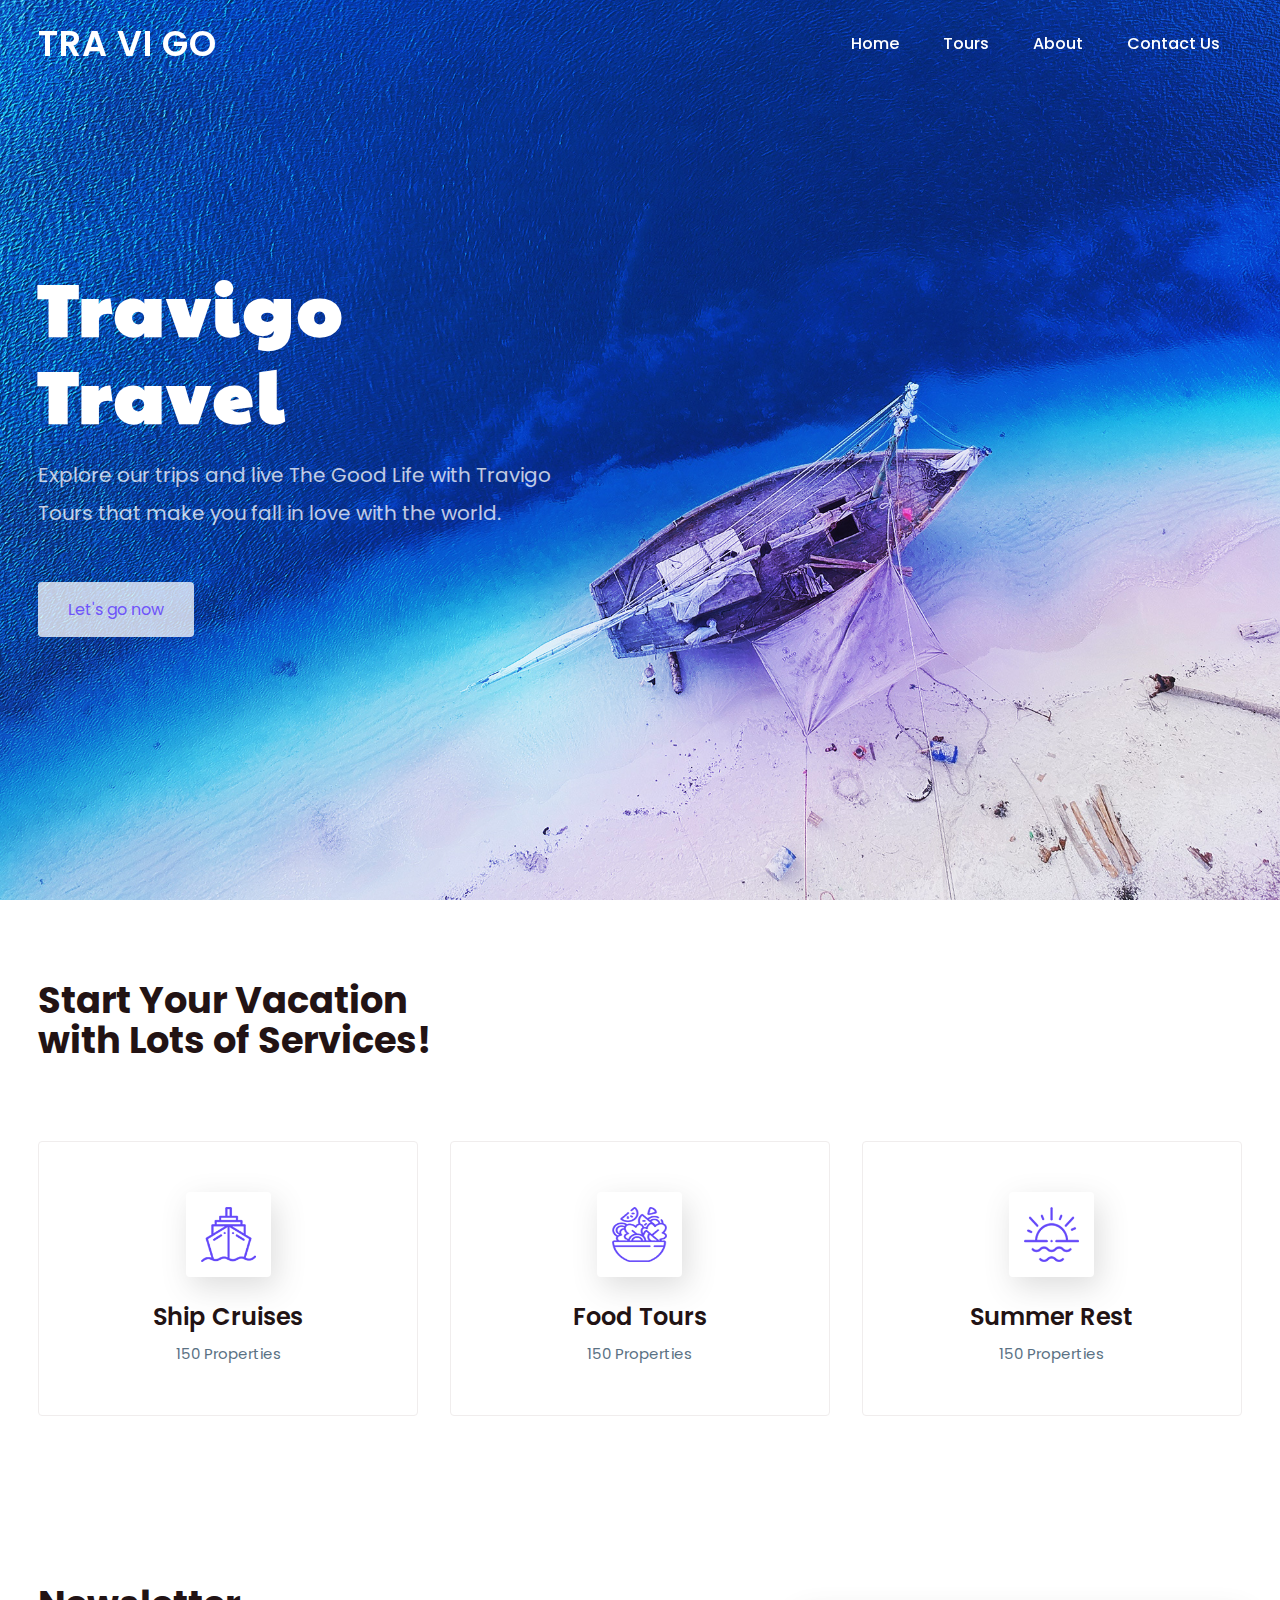
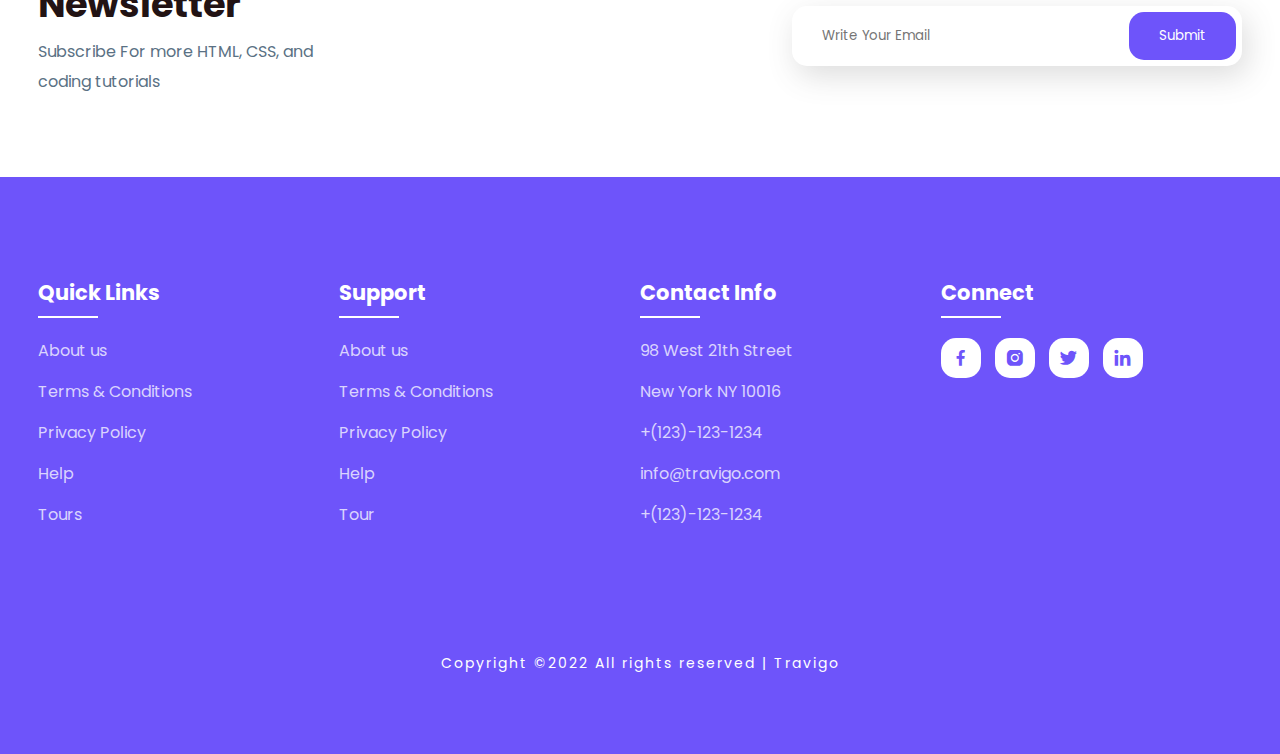
==== index.html @ cbbe4259 "addfile" ====
<!DOCTYPE html>
<html>
<head>
	<meta charset="utf-8">
	<meta name="viewport" content="width=device-width, initial-scale=1">
	<title>Travigo - Travel for everyone</title>
	<link rel="stylesheet" type="text/css" href="css/style.css">

	<link rel="stylesheet"
  href="https://unpkg.com/boxicons@latest/css/boxicons.min.css">

  <link rel="preconnect" href="https://fonts.googleapis.com">
  <link rel="preconnect" href="https://fonts.gstatic.com" crossorigin>
  <link href="https://fonts.googleapis.com/css2?family=Paytone+One&family=Poppins:wght@100;200;300;400;500;600;700;800;900&display=swap" rel="stylesheet">

</head>
<body>
	<!--header--->
	<header>
		<a href="index.html"  class="logo">TRA VI GO</a>
		<div class="bx bx-menu" id="menu-icon"></div>

		<ul class="navbar">
			<li><a href="index.html">Home</a></li>
			<li><a href="tours.html">Tours</a></li>
			<li><a href="about.html">About</a></li>
			<li><a href="contactUs.html">Contact Us</a></li>
		</ul>
	</header>

	<!--Home section--->
	<section class="home" id="home">
		<div class="home-text">
			<h1>Travigo <br> Travel</h1>
			<p>Explore our trips and live The Good Life with Travigo <br> Tours that make you fall in love with the world.</p>
			<a href="#" class="home-btn">Let's go now</a>
		</div>
	</section>

	<!--container--->
	<section class="container">
		<div class="text">
			<h2>Start Your Vacation <br> with Lots of Services!</h2>
		</div>

		<div class="row-items">
			<div class="container-box">
				<div class="container-img">
					<img src="img/trip1.png">
				</div>
				<h4>Ship Cruises</h4>
				<p>150 Properties</p>
			</div>

			<div class="container-box">
				<div class="container-img">
					<img src="img/trip2.png">
				</div>
				<h4>Food Tours</h4>
				<p>150 Properties</p>
			</div>

			<div class="container-box">
				<div class="container-img">
					<img src="img/trip3.png">
				</div>
				<h4>Summer Rest</h4>
				<p>150 Properties</p>
			</div>

		</div>
	</section>

	<!--Newsletter--->
	<section class="newsletter">
		<div class="news-text">
			<h2>Newsletter</h2>
			<p>Subscribe For more HTML, CSS, and <br> coding tutorials</p>
		</div>

		<div class="send">
			<form>
				<input type="email" placeholder="Write Your Email" required>
				<input type="submit" value="Submit">
			</form>
		</div>
	</section>

	<!--footer--->
	<section id="contact">
		<div class="footer">
			<div class="main">
				<div class="list">
					<h4>Quick Links</h4>
					<ul>
						<li><a href="#">About us</a></li>
						<li><a href="#">Terms & Conditions</a></li>
						<li><a href="#">Privacy Policy</a></li>
						<li><a href="#">Help</a></li>
						<li><a href="#">Tours</a></li>
					</ul>
				</div>

				<div class="list">
					<h4>Support</h4>
					<ul>
						<li><a href="#">About us</a></li>
						<li><a href="#">Terms & Conditions</a></li>
						<li><a href="#">Privacy Policy</a></li>
						<li><a href="#">Help</a></li>
						<li><a href="#">Tour</a></li>
					</ul>
				</div>

				<div class="list">
					<h4>Contact Info</h4>
					<ul>
						<li><a href="#">98 West 21th Street</a></li>
						<li><a href="#">New York NY 10016</a></li>
						<li><a href="#">+(123)-123-1234</a></li>
						<li><a href="#">info@travigo.com</a></li>
						<li><a href="#">+(123)-123-1234</a></li>
					</ul>
				</div>

				<div class="list">
					<h4>Connect</h4>
					<div class="social">
						<a href="#"><i class='bx bxl-facebook' ></i></a>
						<a href="#"><i class='bx bxl-instagram-alt' ></i></a>
						<a href="#"><i class='bx bxl-twitter' ></i></a>
						<a href="#"><i class='bx bxl-linkedin' ></i></a>
					</div>
				</div>
			</div>
		</div>

		<div class="end-text">
			<p>Copyright ©2022 All rights reserved | Travigo</p>
		</div>
	</section>

	<!--link to js--->
	<script type="text/javascript" src="js/script.js"></script>

</body>
</html>
---- css/style.css ----
*{
	padding: 0;
	margin: 0;
	box-sizing: border-box;
	font-family: 'Poppins', sans-serif;
	text-decoration: none;
	list-style: none;
	scroll-behavior: smooth;
}
:root{
	--bg-color: #fff;
	--text-color: #221314;
	--second-color: #5a7184;
	--main-color: #6e54fa;
	--big-font: 6rem;
	--h2-font: 3rem;
	--p-font: 1.1rem;
}
body{
	background: var(--bg-color);
	color: var(--text-color);
}

header{
	position: fixed;
	top: 0;
	right: 0;
	width: 100%;
	z-index: 1000;
	display: flex;
	align-items: center;
	justify-content: space-between;
	background: transparent;
	padding: 30px 18%;
	transition: ease .40s;
}
.logo{
	font-size: 35px;
	font-weight: 600;
	letter-spacing: 1px;
	color: var(--bg-color);
}
.navbar{
	display: flex;
}
.navbar a{
	color: var(--bg-color);
	font-size: var(--p-font);
	font-weight: 500;
	padding: 10px 22px;
	border-radius: 4px;
	transition: ease .40s;
}
.navbar a:hover{
	background: var(--bg-color);
	color: var(--text-color);
	box-shadow: 5px 10px 30px rgb(85 85 85 / 20%);
	border-radius: 4px;
}
#menu-icon{
	color: var(--bg-color);
	font-size: 35px;
	z-index: 10001;
	cursor: pointer;
	display: none;
}

section{
	padding: 80px 18%;
}
.home{
	position: relative;
	width: 100%;
	height: 100vh;
	background: url(../img/background.jpg);
	background-size: cover;
	background-position: center;
	display: grid;
	grid-template-columns: repeat(1, 1fr);
	align-items: center;
}
.home-text h1{
	font-size: var(--big-font);
	line-height: 1.2;
	color: var(--bg-color);
	font-family: 'Paytone One', sans-serif;
	letter-spacing: 4px;
	margin-bottom: 20px;
}
.home-text p{
	color: #ffffffbf;
	font-size: 20px;
	font-weight: 400;
	line-height: 38px;
	margin-bottom: 50px;
}
.home-btn{
	display: inline-block;
	font-size: 16px;
	padding: 15px 30px;
	background: #ffffffbf;
	color: var(--main-color);
	border-radius: 4px;
	transition: ease .40s;
}
.home-btn:hover{
	background: var(--bg-color);
	transform: scale(1.1);
}
header.sticky{
	background: var(--bg-color);
	padding-top:0%;
	padding-bottom: 0%;
	box-shadow: rgba(33,35,38, 0.1) 0px 10px 10px -10px;
}
.sticky .logo{
	color: var(--text-color);
}
.sticky .navbar a{
	color: var(--text-color);
} 

.text h2{
	font-size: var(--h2-font);
	line-height: 1.1;
}
.row-items{
	display: grid;
	grid-template-columns: repeat(auto-fit, minmax(250px, auto));
	grid-gap: 2rem;
	align-items: center;
	text-align: center;
	margin-top: 5rem;
}
.container-box{
	background: var(--bg-color);
	border: 1px solid #f0eded;
	padding: 50px 10px;
	border-radius: 4px;
	transition: all 1s ease 0s;
	cursor: pointer;
}
.container-img img{
	height: 85px;
	width: 85px;
	padding: 15px;
	background: var(--bg-color);
	box-shadow: 5px 10px 30px rgb(85 85 85 / 20%);
	border-radius: 4px;
	margin-bottom: 15px;
	cursor: pointer;
}
.container-img-b img{
	width: 100%;
	background: var(--bg-color);
	box-shadow: 5px 10px 30px rgb(85 85 85 / 20%);
	border-radius: 4px;
	margin-bottom: 15px;
	cursor: pointer;
}
.container-box h4{
	font-size: 24px;
	font-weight: 600;
	margin-bottom: 8px;
}
.container-box p{
	font-size: 15px;
	color: var(--second-color);
}
.container-box:hover{
	box-shadow: 5px 30px 56.1276px rgb(55 55 55 / 12%);
	border: 1px solid transparent;
	transform: translateY(-3px);
}

.title{
	text-align: center;
}
.title h2{
	font-size: var(--h2-font);
	line-height: 1.2;
}
.package-content{
	display: grid;
	grid-template-columns: repeat(auto-fit, minmax(200px, auto));
	grid-gap: 2rem;
	align-items: center;
	margin-top: 5rem;
}
.thum{
	position: relative;
	transition: all .3s cubic-bezier(.445,.05,.55,.95);
	will-change: filter;
	cursor: pointer;
}
.thum img{
	width: 100%;
	height: auto;
}
.thum h3{
	position: absolute;
	font-size: 30px;
	font-weight: 600;
	text-align: right;
	color: var(--bg-color);
	top: 36px;
	right: 40px;
}
.dest-content{
	display: flex;
	flex-wrap: wrap;
	align-items: center;
	justify-content: space-between;
	padding-top: 24px;
}
.stars i{
	color: var(--main-color);
	font-size: 20px;
}
.location h4{
	font-size: 24px;
	font-weight: 600;
	margin-bottom: 8px;
}
.location p{
	font-size: 15px;
	color: var(--second-color);
}
.thum:hover{
	filter: brightness(100%) hue-rotate(45deg);
	transform: scale(1.04);
}

.destination-content{
	display: grid;
	grid-template-columns: repeat(auto-fit, minmax(340px, auto));
	grid-gap: 2rem;
	align-items: center;
	margin-top: 5rem;
}
.col-content, .blog-content{
	position: relative;
}
.col-content img, .blog-content img{
	width: 100%;
	height: 500px;
	object-fit: cover;
	border-radius: 15px;
	filter: brightness(80%);
	transition: all .3s cubic-bezier(.495,.05,.55,.95);
	will-change: filter;
}
.col-content h5{
	position: absolute;
	font-size: 22px;
	font-weight: 500;
	color: var(--bg-color);
	left: 15px;
	bottom: 60px;
}
.blog-content h5{
	position: absolute;
	font-size: 22px;
	font-weight: 500;
	color: var(--bg-color);
	left: 15px;
	bottom: 100px;
}
.col-content p, .blog-content p{
	position: absolute;
	font-size: 15px;
	color: var(--bg-color);
	left: 15px;
	bottom: 30px;
	letter-spacing: 2px;
}
.col-content img:hover{
	filter: brightness(100%) hue-rotate(45deg);
	transform: scale(1.04);
	cursor: pointer;
}
.blog-content img:hover{
	-webkit-filter: brightness(30%);
    -webkit-transition: all 1s ease;
    -moz-transition: all 1s ease;
    -o-transition: all 1s ease;
    -ms-transition: all 1s ease;
    transition: all 1s ease;
	cursor: pointer;
}

.newsletter{
	display: flex;
	flex-wrap: wrap;
	align-items: center;
	justify-content: space-between;
	grid-gap: 3rem;
}
.news-text h2{
	font-size: var(--h2-font);
	margin-bottom: 5px;
}
.news-text p{
	font-size: var(--p-font);
	color: var(--second-color);
	line-height: 30px;
}
.newsletter form{
	max-width: 100%;
	width: 450px;
	position: relative;
}
.newsletter form input:first-child{
	display: inline-block;
	width: 100%;
	padding: 20px 150px 20px 30px;
	box-shadow: 5px 10px 30px rgb(85 85 85 / 20%);
	outline: none;
	border: none;
	border-radius: 15px;
}
.newsletter form input:last-child{
	display: inline-block;
	position: absolute;
	outline: none;
	border: none;
	padding: 14px 30px;
	border-radius: 15px;
	background: var(--main-color);
	color: var(--bg-color);
	top: 6px;
	right: 6px;
	cursor: pointer;
}

#contact{
	background: var(--main-color);
}
.main{
	display: flex;
	flex-wrap: wrap;
}
.footer{
	padding: 20px 0;
}
.list{
	width: 25%;
}
.list h4{
	font-size: 21px;
	color: var(--bg-color);
	margin-bottom: 30px;
	position: relative;
}
.list h4::before{
	content: "";
	position: absolute;
	height: 2px;
	width: 60px;
	left: 0;
	bottom: -10px;
	background: var(--bg-color);
}
.list ul li:not(last-child) {
	margin-bottom: 16px;
}
.list ul li a{
	color: #ffffffbf;
	font-size: var(--p-font);
	display: block;
	transition: .3s;
}
.list ul li a:hover{
	color: var(--bg-color);
	transform: translateX(14px);
}
.list .social a{
	height: 40px;
	width: 40px;
	background: var(--bg-color);
	color: var(--main-color);
	display: inline-flex;
	align-items: center;
	justify-content: center;
	font-size: 21px;
	border-radius: 15px;
	transition: .3s;
	margin-right: 10px;
}
.list .social a:hover{
	transform: scale(1.1);
}
.end-text{
	text-align: center;
	padding-top: 90px;
}
.end-text p{
	color: var(--bg-color);
	font-size: 14px;
	letter-spacing: 2px;
}

@media (max-width: 1400px){
	header{
		padding: 17px 3%;
		transition: .2s;
	}
	header.sticky{
		padding: 10px 3%;
		transition: .2s;
	}
	section{
		padding: 80px 3%;
		transition: .2s;
	}
	:root{
		--big-font: 4.5rem;
	  --h2-font: 2.3rem;
	  --p-font: 1rem;
	  transition: .2s;
	}
}

@media (max-width: 1040px){
	#menu-icon{
		display: block;
	}
	.stick #menu-icon{
		color: var(--text-color);
	}
	.home{
		height: 88vh;
	}
	.navbar{
		position: absolute;
		top: 0;
		right: -100%;
		width: 270px;
		height: 120vh;
		background: #1067cc;
		display: flex;
		flex-direction: column;
		align-items: center;
		padding: 150px 30px;
		transition: 0.5s all;
	}
	.navbar a{
		display: block;
		margin: 1.2rem 0;
	}
	.sticky .navbar a{
		color: var(--bg-color);
	}
	.navbar a:hover{
		color: var(--text-color);
	}
	.open{
		right: 0;
	}
	.list{
		width: 50%;
		margin-bottom: 12px;
	}
}

@media (max-width: 575px){
	.list{
		width: 100%;
	}
	.newsletter form{
		width: 350px;
	}
	:root{
		--big-font: 3.8rem;
	  --h2-font: 1.8rem;
	  transition: .2s;
	}
	.text{
		text-align: center;
	}
	.home{
		height: 85vh;
		transition: .2s;
	}
}
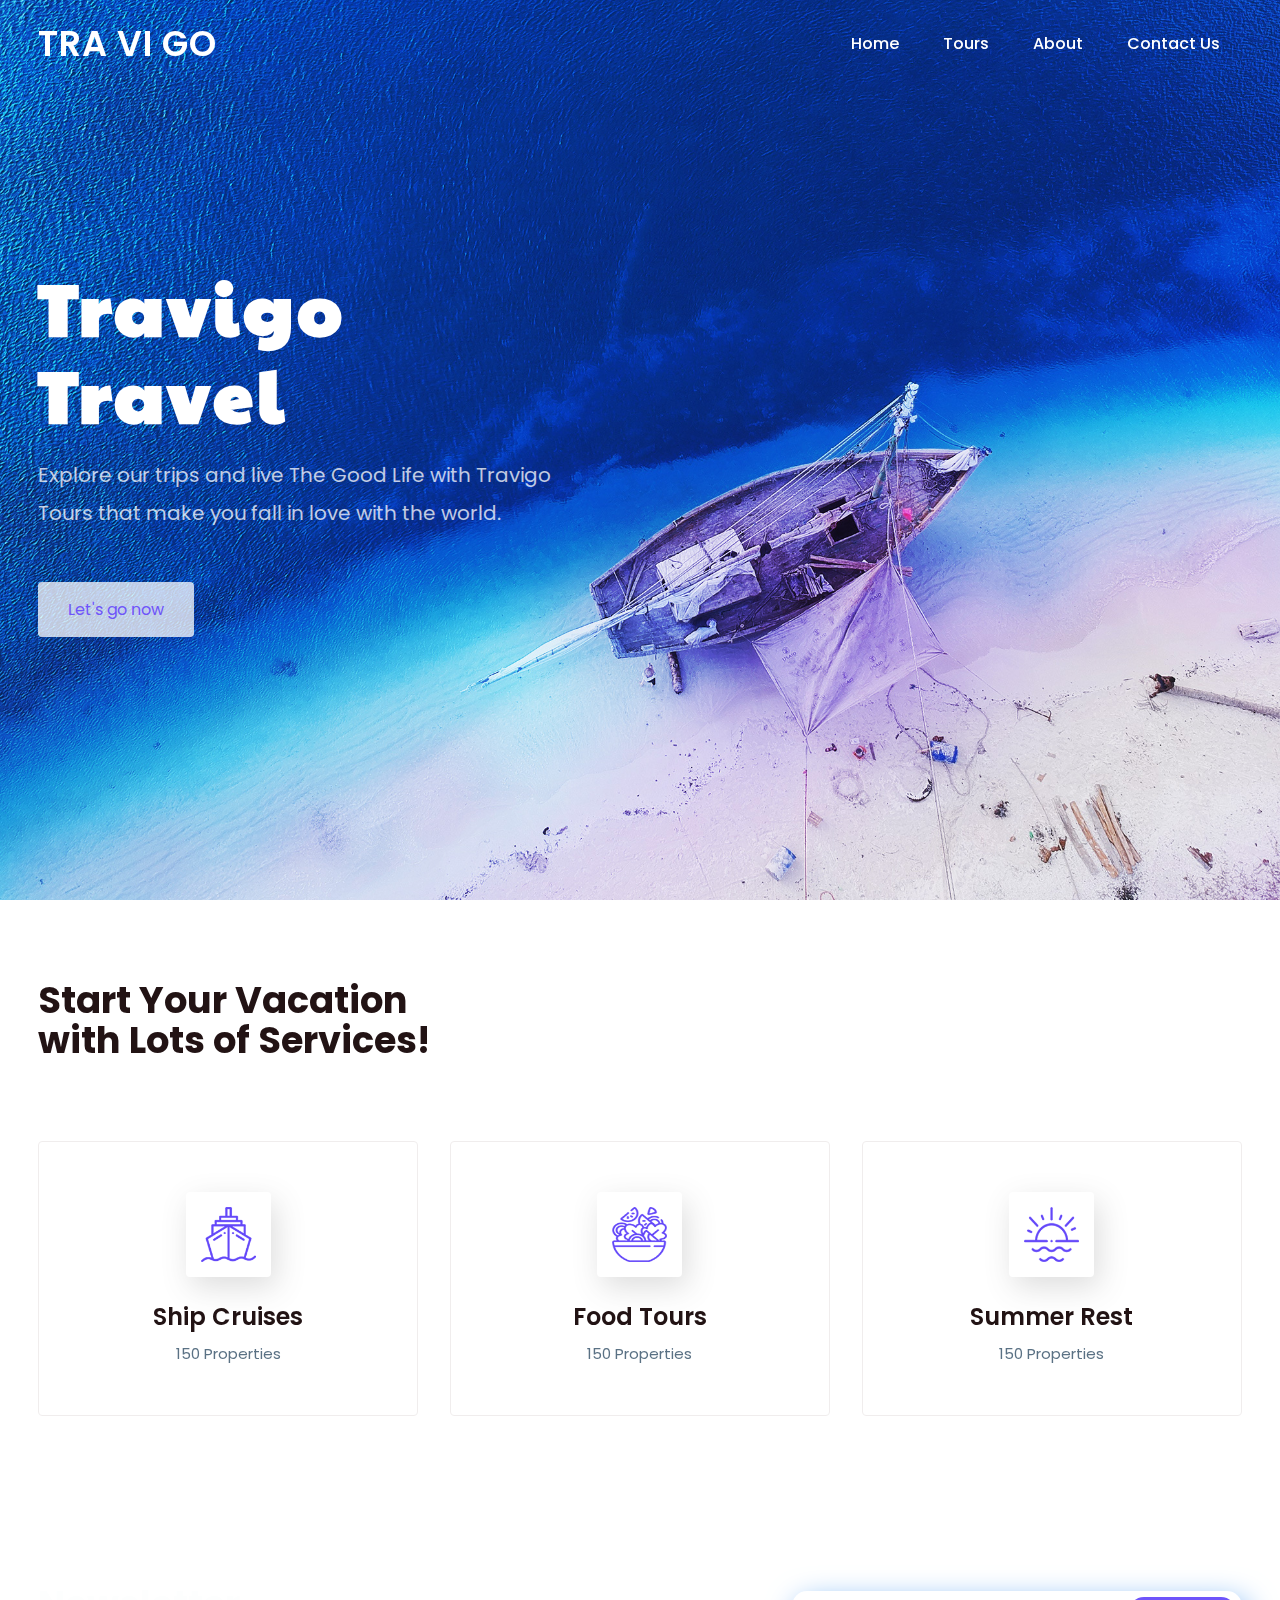
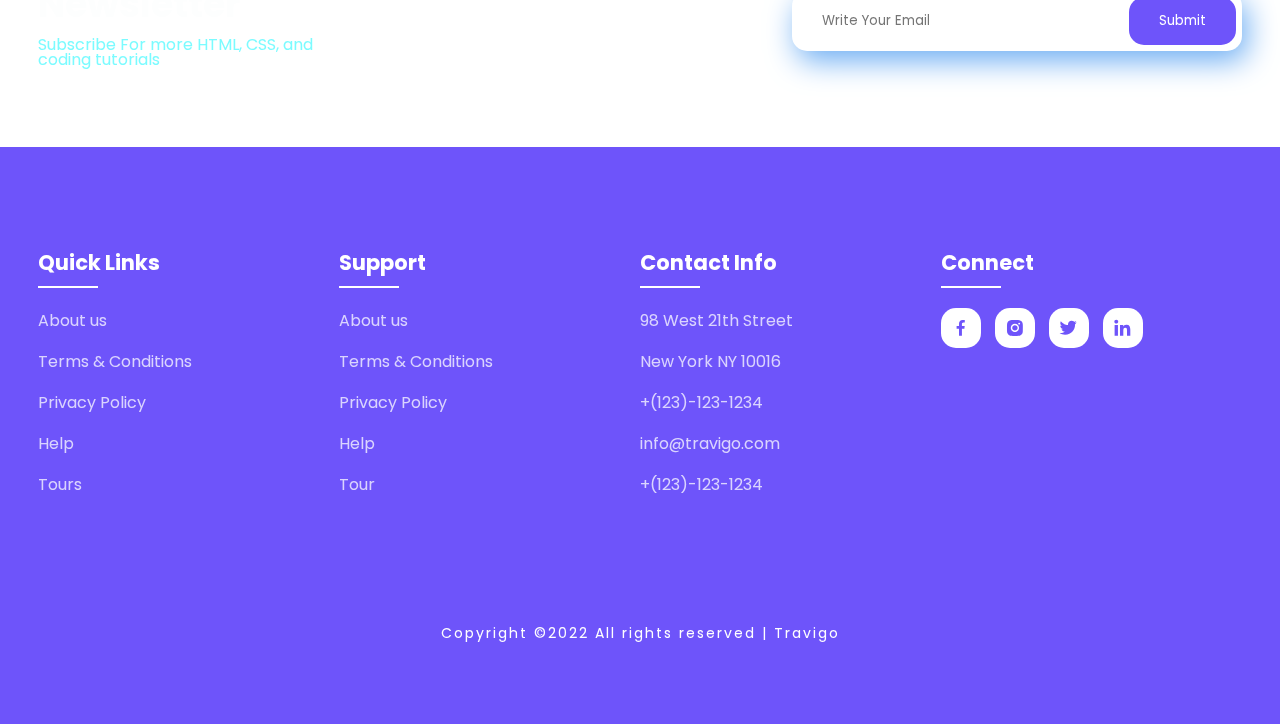
==== commit 33614b65: "add fill" ====
--- a/index.html
+++ b/index.html
@@ -13,9 +13,16 @@
   <link rel="preconnect" href="https://fonts.googleapis.com">
   <link rel="preconnect" href="https://fonts.gstatic.com" crossorigin>
   <link href="https://fonts.googleapis.com/css2?family=Paytone+One&family=Poppins:wght@100;200;300;400;500;600;700;800;900&display=swap" rel="stylesheet">
+  <link rel="icon" href="img/_c70900bf-9fd4-4765-8ed0-c509ddc8f540.jpg">
+
 
 </head>
 <body>
+	<video id="background-video" autoplay loop muted>
+
+		<source src="https://assets.codepen.io/6093409/river.mp4" type="video/mp4">
+		
+		</video>
 	<!--header--->
 	<header>
 		<a href="index.html"  class="logo">TRA VI GO</a>
@@ -36,6 +43,7 @@
 			<p>Explore our trips and live The Good Life with Travigo <br> Tours that make you fall in love with the world.</p>
 			<a href="#" class="home-btn">Let's go now</a>
 		</div>
+		
 	</section>
 
 	<!--container--->
@@ -94,22 +102,22 @@
 				<div class="list">
 					<h4>Quick Links</h4>
 					<ul>
-						<li><a href="#">About us</a></li>
+						<li><a href="about.html">About us</a></li>
 						<li><a href="#">Terms & Conditions</a></li>
 						<li><a href="#">Privacy Policy</a></li>
 						<li><a href="#">Help</a></li>
-						<li><a href="#">Tours</a></li>
+						<li><a href="tours.html">Tours</a></li>
 					</ul>
 				</div>
 
 				<div class="list">
 					<h4>Support</h4>
 					<ul>
-						<li><a href="#">About us</a></li>
+						<li><a href="about.html">About us</a></li>
 						<li><a href="#">Terms & Conditions</a></li>
 						<li><a href="#">Privacy Policy</a></li>
 						<li><a href="#">Help</a></li>
-						<li><a href="#">Tour</a></li>
+						<li><a href="tours.html">Tour</a></li>
 					</ul>
 				</div>
 
--- a/css/style.css
+++ b/css/style.css
@@ -68,6 +68,17 @@
 section{
 	padding: 80px 18%;
 }
+#background-video {
+	height: 100vh;
+	width: 100vw;
+	object-fit: cover;
+	position: fixed;
+	left: 0;
+	right: 0;
+	top: 0;
+	bottom: 0;
+	z-index: -1;
+	}
 .home{
 	position: relative;
 	width: 100%;
@@ -288,6 +299,71 @@
     transition: all 1s ease;
 	cursor: pointer;
 }
+.contact-form {
+    
+    padding: 80px 10%;
+    text-align: center;
+	background-color: #a6cbf6;
+	border-radius:20%;
+}
+
+.contact-form h2 {
+    font-size: var(--h2-font);
+    color: var(--text-color);
+    margin-bottom: 30px;
+}
+
+.contact-form .form-group {
+    margin-bottom: 20px;
+}
+
+.contact-form label {
+    font-size: var(--p-font);
+    color: var(--text-color);
+    display: block;
+    margin-bottom: 5px;
+    text-align: left;
+}
+
+.contact-form input[type="text"],
+.contact-form input[type="email"],
+.contact-form textarea {
+    width: 100%;
+    padding: 15px;
+    border: 1px solid #3936e8;
+    border-radius: 40px;
+    font-size: var(--p-font);
+    color: var(--text-color);
+    background-color: var(--bg-color);
+    transition: border-color 0.3s ease-in-out;
+}
+
+.contact-form input[type="text"]:focus,
+.contact-form input[type="email"]:focus,
+.contact-form textarea:focus {
+    outline: none;
+    border-color: var(--main-color);
+}
+
+.contact-form textarea {
+    resize: vertical;
+    min-height: 150px;
+}
+
+.contact-form button[type="submit"] {
+    background: var(--main-color);
+    color: var(--bg-color);
+    font-size: var(--p-font);
+    padding: 15px 30px;
+    border: none;
+    border-radius: 30px;
+    cursor: pointer;
+    transition: background-color 0.3s ease-in-out;
+}
+
+.contact-form button[type="submit"]:hover {
+    background: var(--text-color);
+}
 
 .newsletter{
 	display: flex;
@@ -295,6 +371,8 @@
 	align-items: center;
 	justify-content: space-between;
 	grid-gap: 3rem;
+	color: #fdfefe;
+
 }
 .news-text h2{
 	font-size: var(--h2-font);
@@ -303,7 +381,8 @@
 .news-text p{
 	font-size: var(--p-font);
 	color: var(--second-color);
-	line-height: 30px;
+	color: #7bfbff;
+	line-height: 15px;
 }
 .newsletter form{
 	max-width: 100%;
@@ -314,7 +393,7 @@
 	display: inline-block;
 	width: 100%;
 	padding: 20px 150px 20px 30px;
-	box-shadow: 5px 10px 30px rgb(85 85 85 / 20%);
+	box-shadow: 5px 10px 30px rgb(108, 173, 243);
 	outline: none;
 	border: none;
 	border-radius: 15px;
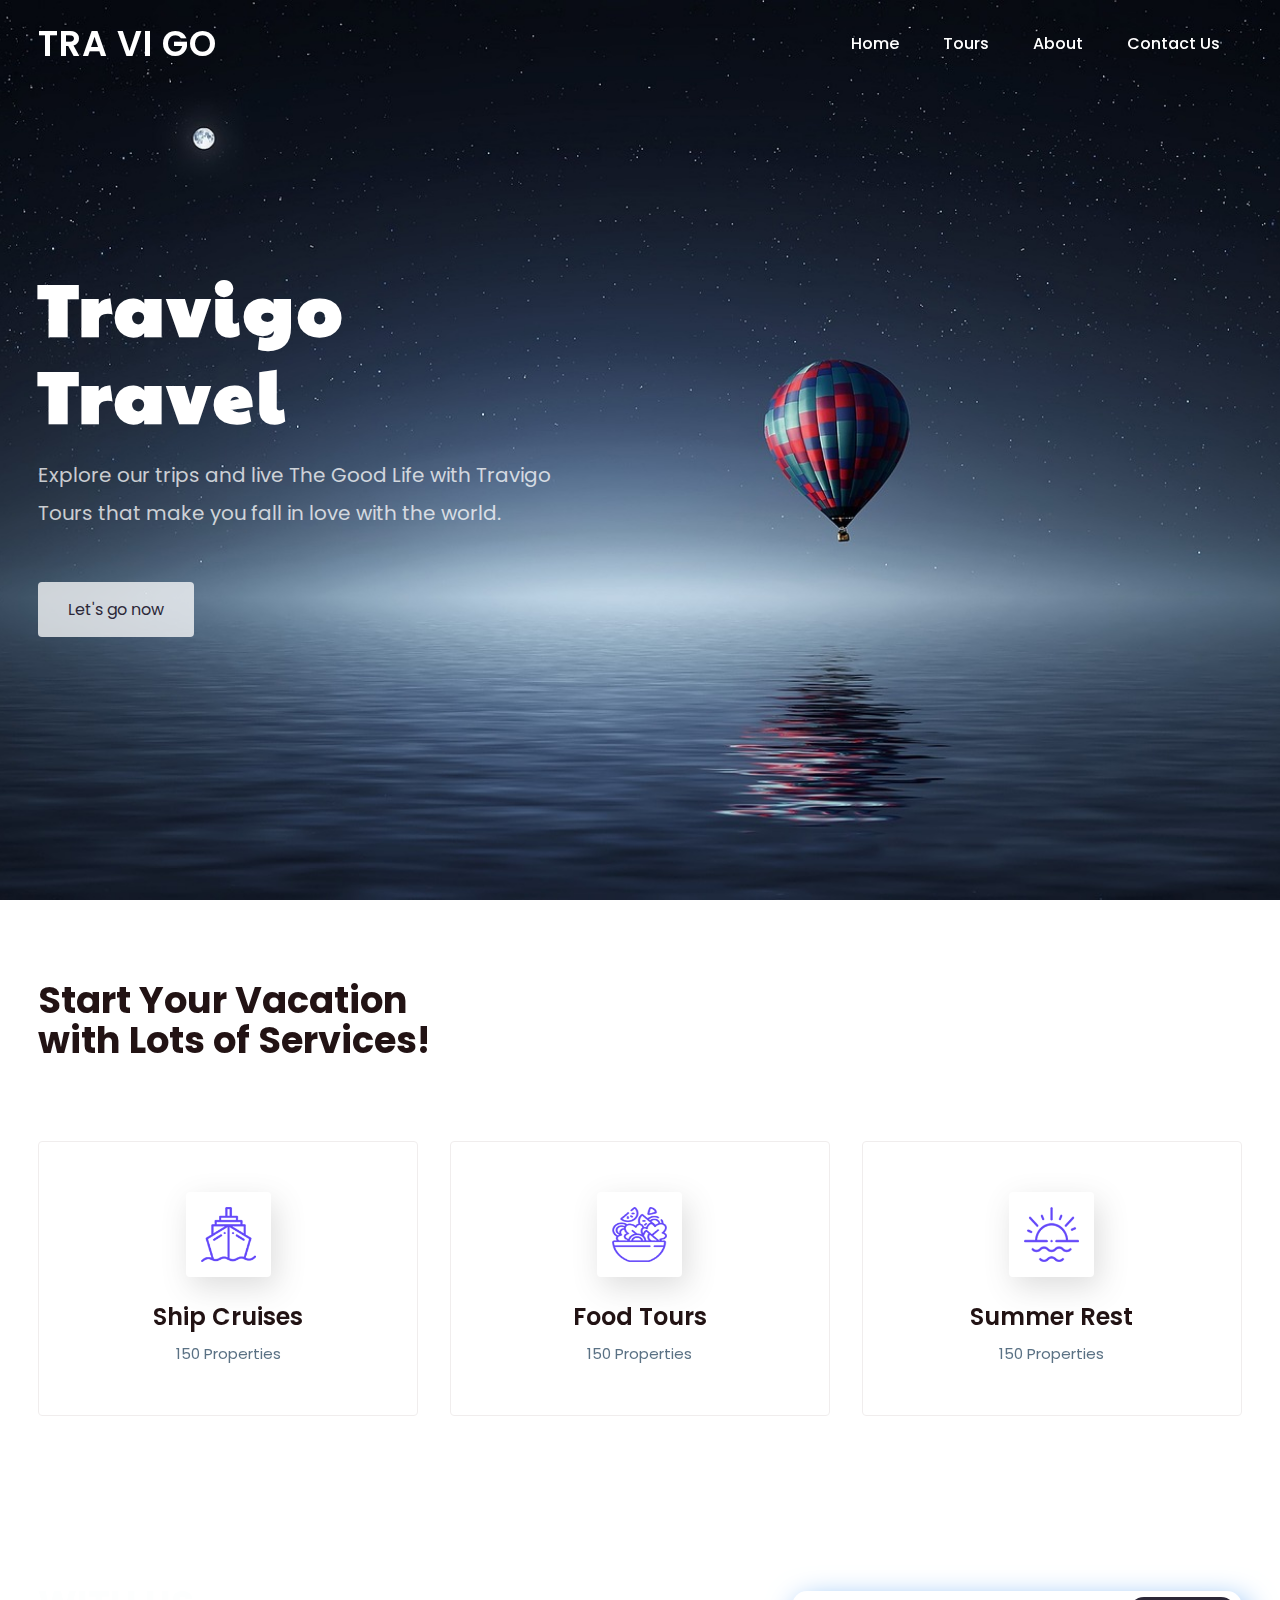
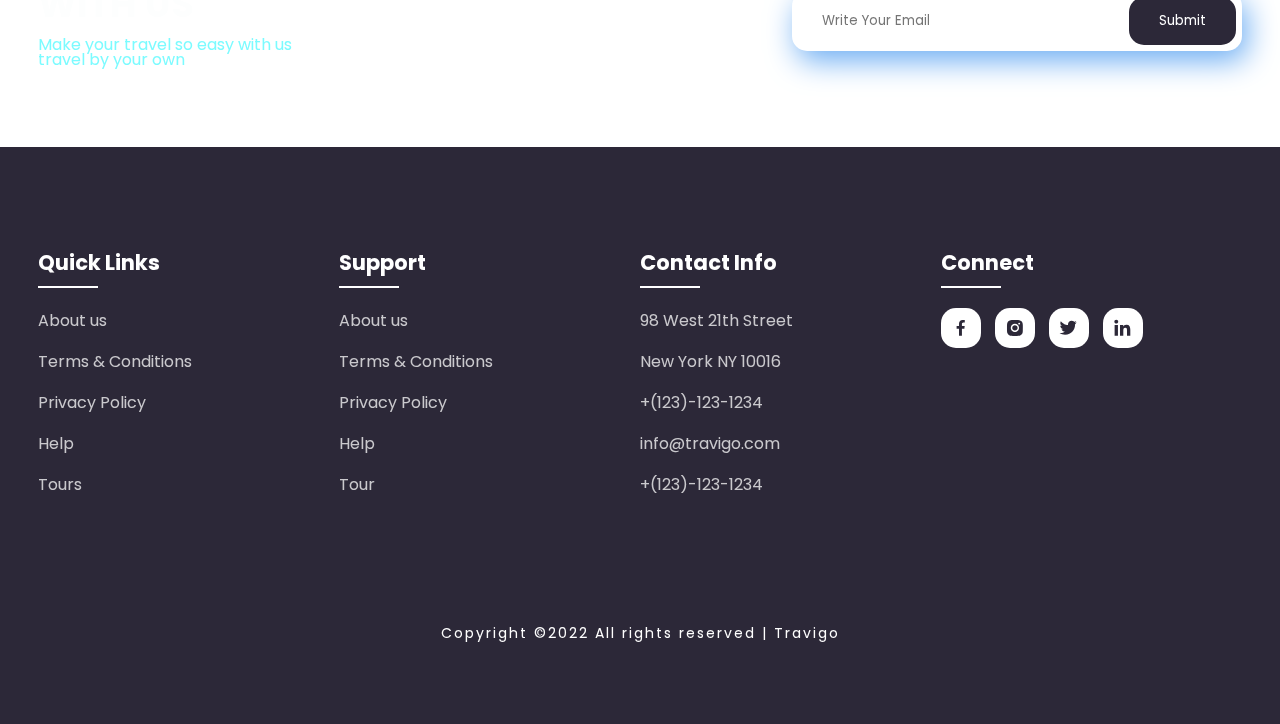
==== commit dd695e65: "new" ====
--- a/index.html
+++ b/index.html
@@ -55,7 +55,7 @@
 		<div class="row-items">
 			<div class="container-box">
 				<div class="container-img">
-					<img src="img/trip1.png">
+					<img src="img/trip1.png" alt="photo1">
 				</div>
 				<h4>Ship Cruises</h4>
 				<p>150 Properties</p>
@@ -63,7 +63,7 @@
 
 			<div class="container-box">
 				<div class="container-img">
-					<img src="img/trip2.png">
+					<img src="img/trip2.png" alt="photo1=2">
 				</div>
 				<h4>Food Tours</h4>
 				<p>150 Properties</p>
@@ -71,7 +71,7 @@
 
 			<div class="container-box">
 				<div class="container-img">
-					<img src="img/trip3.png">
+					<img src="img/trip3.png" alt="photo3">
 				</div>
 				<h4>Summer Rest</h4>
 				<p>150 Properties</p>
@@ -83,8 +83,8 @@
 	<!--Newsletter--->
 	<section class="newsletter">
 		<div class="news-text">
-			<h2>Newsletter</h2>
-			<p>Subscribe For more HTML, CSS, and <br> coding tutorials</p>
+			<h2>WITH US</h2>
+			<p>Make your travel so easy with us <br> travel by your own </p>
 		</div>
 
 		<div class="send">
--- a/css/style.css
+++ b/css/style.css
@@ -11,7 +11,7 @@
 	--bg-color: #fff;
 	--text-color: #221314;
 	--second-color: #5a7184;
-	--main-color: #6e54fa;
+	--main-color: #2c2838;
 	--big-font: 6rem;
 	--h2-font: 3rem;
 	--p-font: 1.1rem;
@@ -83,7 +83,7 @@
 	position: relative;
 	width: 100%;
 	height: 100vh;
-	background: url(../img/background.jpg);
+	background: url(../img/hot-air-balloon-736879_1280.jpg);
 	background-size: cover;
 	background-position: center;
 	display: grid;
@@ -303,7 +303,7 @@
     
     padding: 80px 10%;
     text-align: center;
-	background-color: #a6cbf6;
+	background-color: #071e386b;
 	border-radius:20%;
 }
 
@@ -330,7 +330,7 @@
 .contact-form textarea {
     width: 100%;
     padding: 15px;
-    border: 1px solid #3936e8;
+    border: 10px solid #000000;
     border-radius: 40px;
     font-size: var(--p-font);
     color: var(--text-color);
